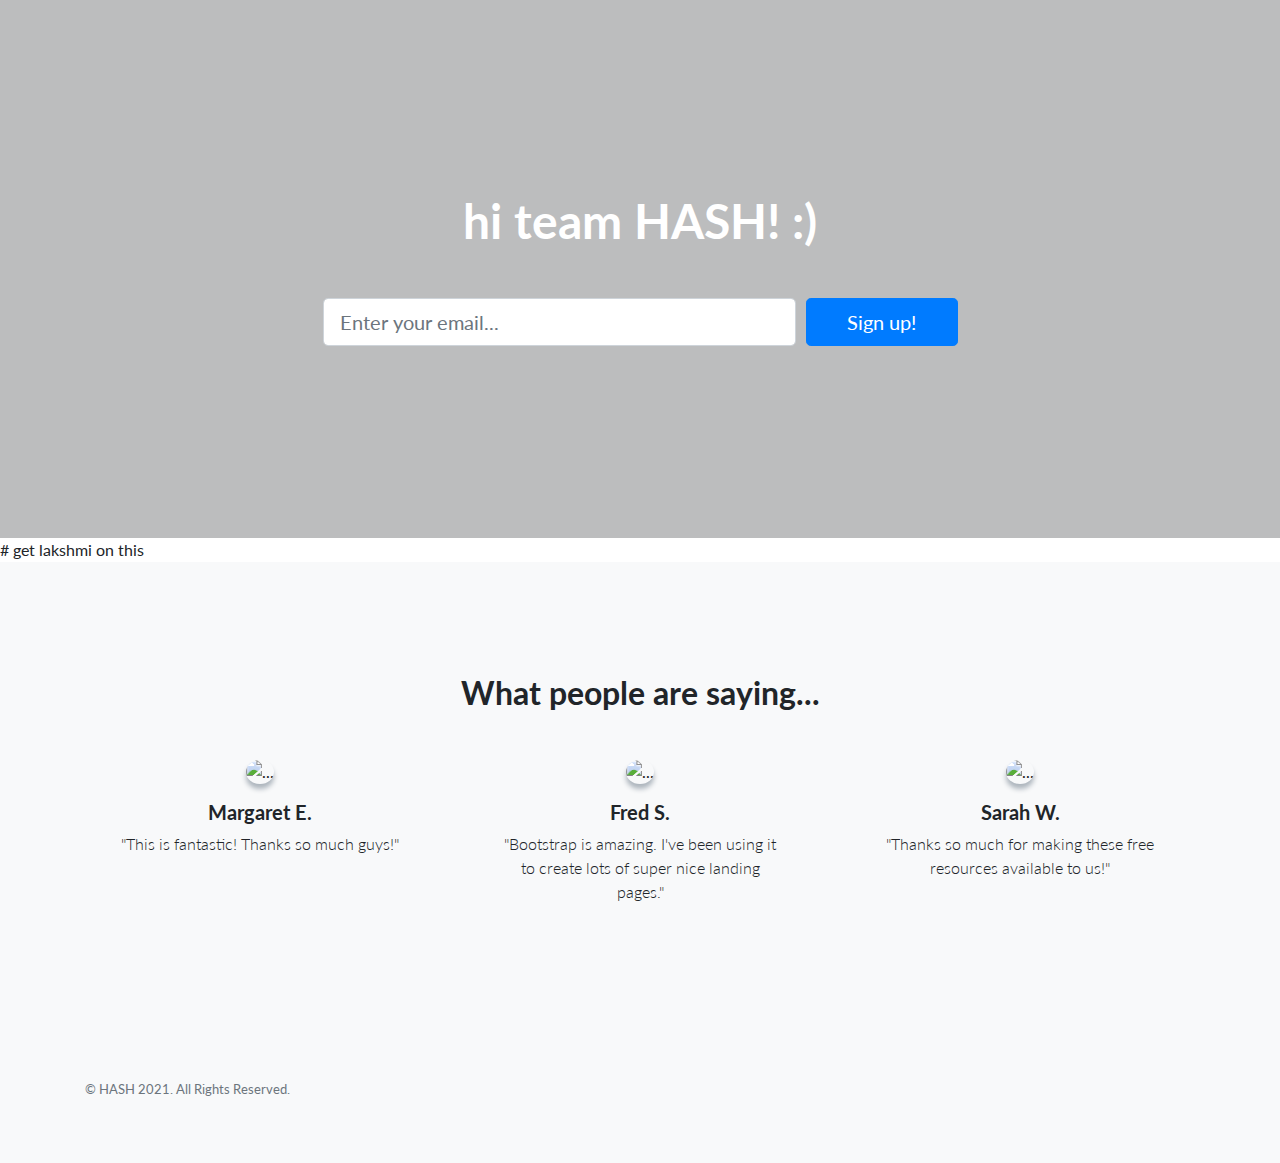
==== index.html @ 79cb3429 "haley - driver, shirley - observer; partial commit error, html + css" ====
<!DOCTYPE html>
<html lang="en">
    <head>
        <meta charset="utf-8" />
        <meta name="viewport" content="width=device-width, initial-scale=1, shrink-to-fit=no" />
        <meta name="description" content="" />
        <meta name="author" content="" />
        <title>hi team HASH!</title>
        <!-- Favicon-->
        <link rel="icon" type="image/x-icon" href="startbootstrap-landing-page/dist/assets/favicon.ico" />
        <!-- Font Awesome icons (free version)-->
        <script src="https://use.fontawesome.com/releases/v5.15.3/js/all.js" crossorigin="anonymous"></script>
        <!-- Simple line icons-->
        <link href="https://cdnjs.cloudflare.com/ajax/libs/simple-line-icons/2.5.5/css/simple-line-icons.min.css" rel="stylesheet" type="text/css" />
        <!-- Google fonts-->
        <link href="https://fonts.googleapis.com/css?family=Lato:300,400,700,300italic,400italic,700italic" rel="stylesheet" type="text/css" />
        <!-- Core theme CSS (includes Bootstrap)-->
        <link href="styles.css" rel="stylesheet" />
    </head>
    <body>
        <!-- Masthead-->
        <header class="masthead text-white text-center">
            <div class="overlay"></div>
            <div class="container">
                <div class="row">
                    <div class="col-xl-9 mx-auto"><h1 class="mb-5">hi team HASH! :)</h1></div>
                    <div class="col-md-10 col-lg-8 col-xl-7 mx-auto">
                        <form>
                            <div class="form-row">
                                <div class="col-12 col-md-9 mb-2 mb-md-0"><input class="form-control form-control-lg" type="email" placeholder="Enter your email..." /></div>
                                <div class="col-12 col-md-3"><button class="btn btn-block btn-lg btn-primary" type="submit">Sign up!</button></div>
                            </div>
                        </form>
                    </div>
                </div>
            </div>
        </header>
        <!-- Testimonials--> # get lakshmi on this
        <section class="testimonials text-center bg-light">
            <div class="container">
                <h2 class="mb-5">What people are saying...</h2>
                <div class="row">
                    <div class="col-lg-4">
                        <div class="testimonial-item mx-auto mb-5 mb-lg-0">
                            <img class="img-fluid rounded-circle mb-3" src="startbootstrap-landing-page/dist/assets/img/testimonials-1.jpg" alt="..." />
                            <h5>Margaret E.</h5>
                            <p class="font-weight-light mb-0">"This is fantastic! Thanks so much guys!"</p>
                        </div>
                    </div>
                    <div class="col-lg-4">
                        <div class="testimonial-item mx-auto mb-5 mb-lg-0">
                            <img class="img-fluid rounded-circle mb-3" src="startbootstrap-landing-page/dist/assets/img/testimonials-2.jpg" alt="..." />
                            <h5>Fred S.</h5>
                            <p class="font-weight-light mb-0">"Bootstrap is amazing. I've been using it to create lots of super nice landing pages."</p>
                        </div>
                    </div>
                    <div class="col-lg-4">
                        <div class="testimonial-item mx-auto mb-5 mb-lg-0">
                            <img class="img-fluid rounded-circle mb-3" src="startbootstrap-landing-page/dist/assets/img/testimonials-3.jpg" alt="..." />
                            <h5>Sarah W.</h5>
                            <p class="font-weight-light mb-0">"Thanks so much for making these free resources available to us!"</p>
                        </div>
                    </div>
                </div>
            </div>
        </section>

        <!-- Footer-->
        <footer class="footer bg-light">
            <div class="container">
                <div class="row">
                    <div class="col-lg-6 h-100 text-center text-lg-left my-auto">

                        <p class="text-muted small mb-4 mb-lg-0">© HASH 2021. All Rights Reserved.</p>
                    </div>

                </div>
            </div>
        </footer>
        <!-- Bootstrap core JS-->
        <script src="https://code.jquery.com/jquery-3.5.1.slim.min.js"></script>
        <script src="https://cdn.jsdelivr.net/npm/bootstrap@4.6.0/dist/js/bootstrap.bundle.min.js"></script>
        <!-- Core theme JS-->
        <script src="startbootstrap-landing-page/dist/js/scripts.js"></script>
    </body>
</html>
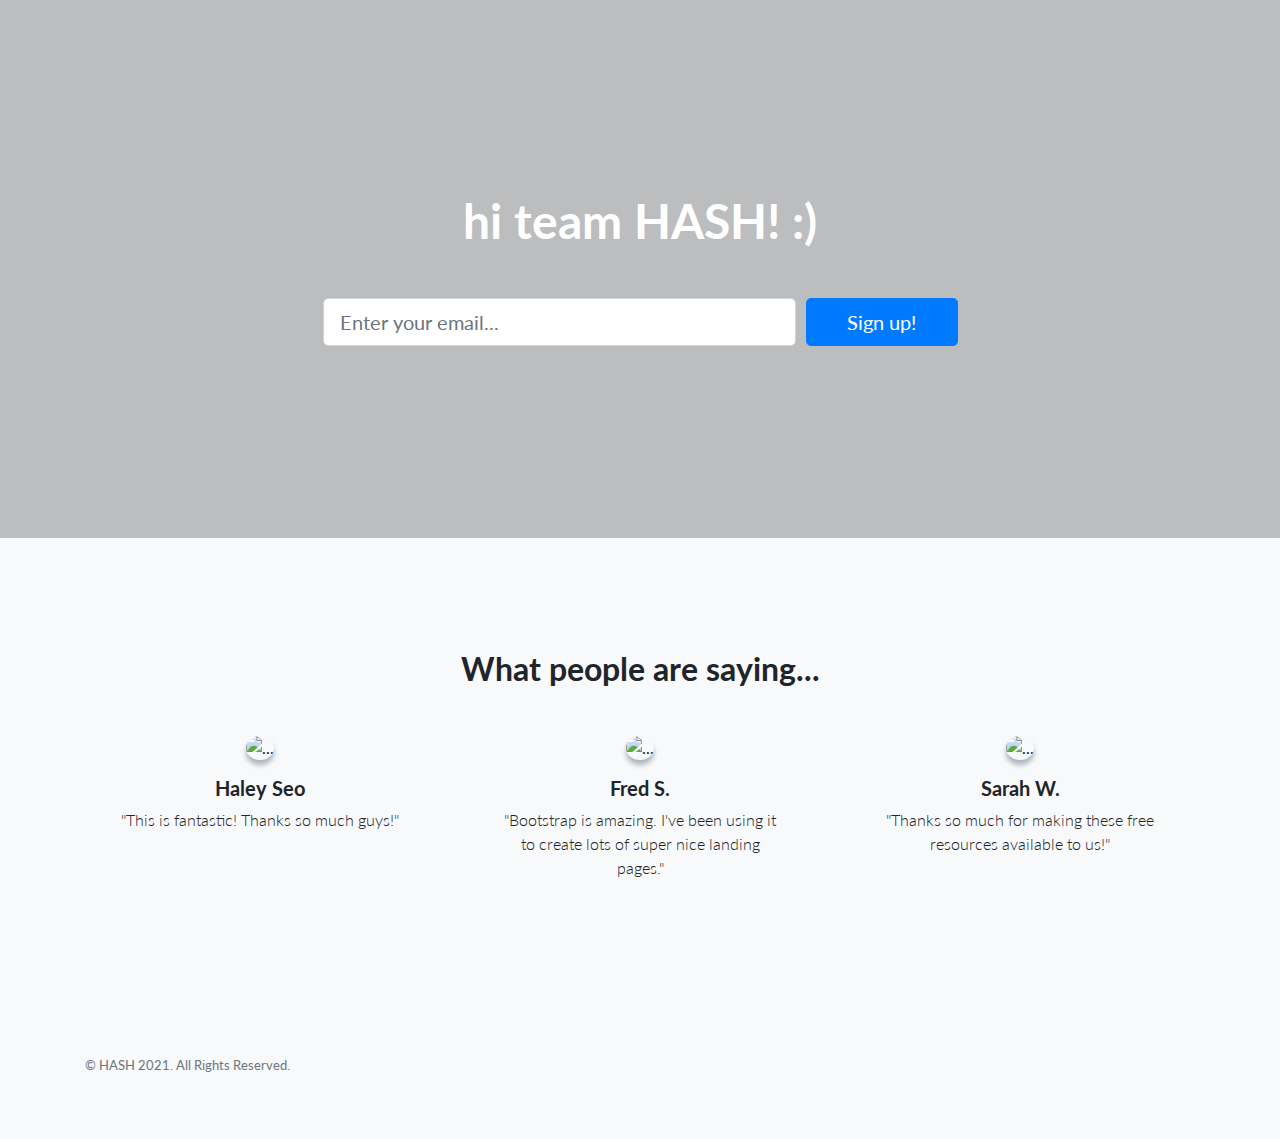
==== commit 8caefd9b: "tried to debug autocorrect.py (both Shirley and Haley) but still working on it. added background and" ====
--- a/index.html
+++ b/index.html
@@ -35,15 +35,16 @@
                 </div>
             </div>
         </header>
-        <!-- Testimonials--> # get lakshmi on this
+        <!-- Testimonials-->
+        <!-- get lakshmi on this-->
         <section class="testimonials text-center bg-light">
             <div class="container">
                 <h2 class="mb-5">What people are saying...</h2>
                 <div class="row">
                     <div class="col-lg-4">
                         <div class="testimonial-item mx-auto mb-5 mb-lg-0">
-                            <img class="img-fluid rounded-circle mb-3" src="startbootstrap-landing-page/dist/assets/img/testimonials-1.jpg" alt="..." />
-                            <h5>Margaret E.</h5>
+                            <img class="img-fluid rounded-circle mb-3" src="haleyseo.jpg" alt="..." />
+                            <h5>Haley Seo</h5>
                             <p class="font-weight-light mb-0">"This is fantastic! Thanks so much guys!"</p>
                         </div>
                     </div>
